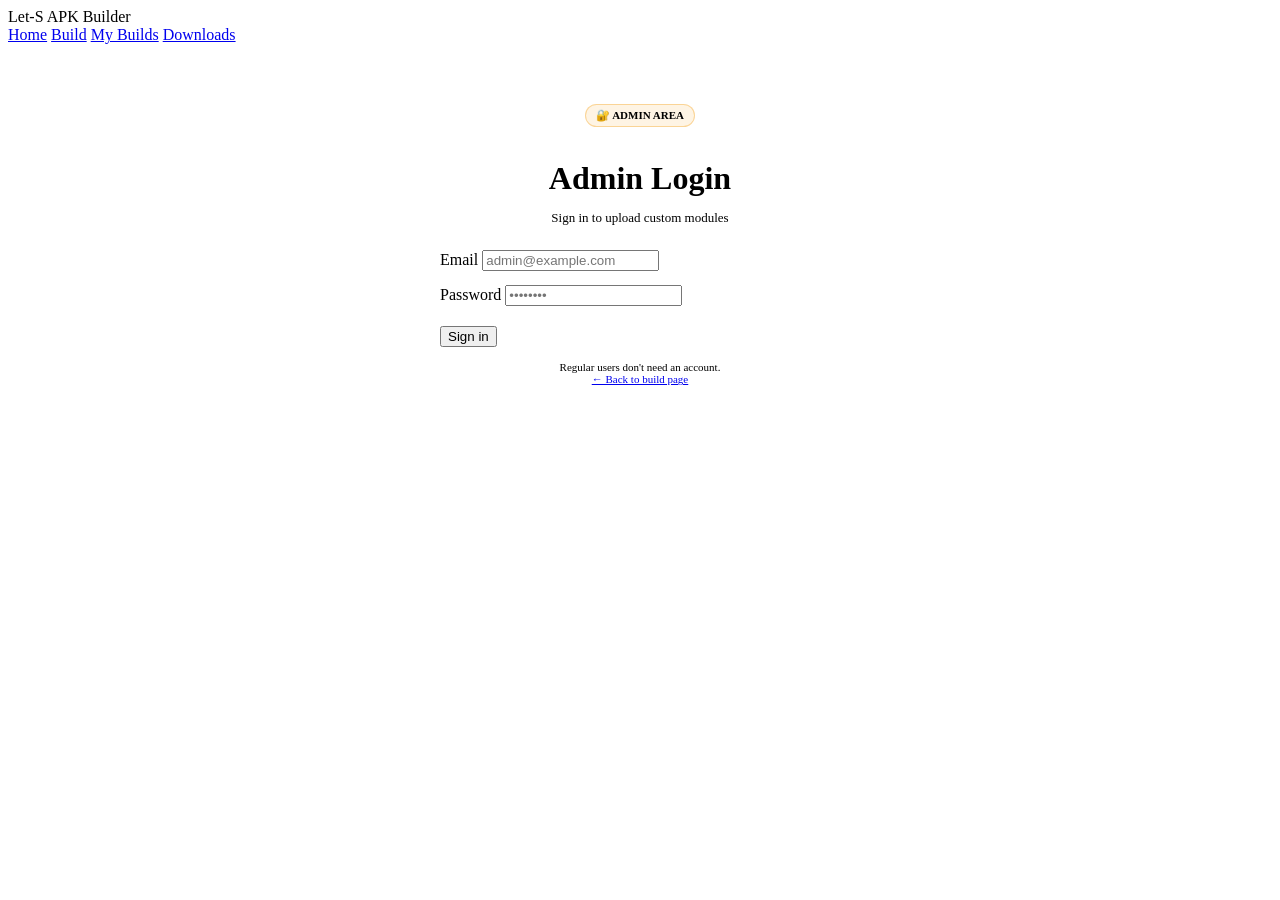
==== admin-login.html @ 3d19696b "Add files via upload" ====
<!DOCTYPE html>
<html lang="en">
<head>
<meta charset="UTF-8" />
<meta name="viewport" content="width=device-width, initial-scale=1" />
<meta http-equiv="Cache-Control" content="no-cache, no-store, must-revalidate" />
<title>Admin Login — Let-S APK Builder</title>
<link rel="stylesheet" href="assets/style.css?v=10" />
<style>
  .login-wrap {
    max-width: 400px;
    margin: 60px auto;
  }
  .login-wrap h1 {
    text-align: center;
    margin-bottom: 8px;
  }
  .login-wrap .sub {
    text-align: center;
    color: var(--muted);
    font-size: 13px;
    margin-bottom: 24px;
  }
  .admin-badge {
    display: inline-flex;
    align-items: center;
    gap: 6px;
    padding: 4px 10px;
    background: rgba(245, 165, 36, 0.12);
    border: 1px solid rgba(245, 165, 36, 0.4);
    border-radius: 999px;
    font-size: 11px;
    color: var(--warning);
    font-weight: 700;
    margin-bottom: 12px;
  }
</style>
</head>
<body>
<header class="nav">
  <div class="brand">Let-S <span>APK Builder</span></div>
  <nav>
    <a href="index.html">Home</a>
    <a href="build.html">Build</a>
    <a href="builds.html">My Builds</a>
    <a href="downloads.html">Downloads</a>
  </nav>
</header>

<main class="container">
  <div class="login-wrap">
    <div style="text-align:center;">
      <div class="admin-badge">🔐 ADMIN AREA</div>
    </div>
    <h1>Admin Login</h1>
    <p class="sub">Sign in to upload custom modules</p>

    <form id="loginForm" class="card">
      <div>
        <label for="email">Email</label>
        <input id="email" type="email" placeholder="admin@example.com" autocomplete="username" required />
      </div>
      <div style="margin-top:14px;">
        <label for="password">Password</label>
        <input id="password" type="password" placeholder="••••••••" autocomplete="current-password" required />
      </div>

      <div id="loginError"></div>

      <button type="submit" class="btn btn-block" style="margin-top:20px;" id="loginBtn">
        Sign in
      </button>

      <p style="text-align:center;margin-top:14px;font-size:11px;color:var(--muted);">
        Regular users don't need an account.<br>
        <a href="build.html">← Back to build page</a>
      </p>
    </form>
  </div>
</main>

<script src="assets/app.js?v=10"></script>
<script>
  const form = document.getElementById("loginForm");
  const errorEl = document.getElementById("loginError");
  const btn = document.getElementById("loginBtn");

  // If already logged in, redirect
  if (localStorage.getItem("admin_token")) {
    location.href = "build.html";
  }

  form.addEventListener("submit", async (e) => {
    e.preventDefault();
    errorEl.innerHTML = "";
    btn.disabled = true;
    btn.textContent = "Signing in…";

    try {
      const email = document.getElementById("email").value.trim();
      const password = document.getElementById("password").value;

      const res = await fetch(`${API_BASE}/api/admin/login`, {
        method: "POST",
        headers: { "Content-Type": "application/json" },
        body: JSON.stringify({ email, password }),
      });

      const data = await res.json().catch(() => ({}));
      if (!res.ok) throw new Error(data.error || `Login failed (${res.status})`);

      // Save token + user
      localStorage.setItem("admin_token", data.token);
      localStorage.setItem("admin_user", JSON.stringify(data.user));

      location.href = "build.html";
    } catch (err) {
      errorEl.innerHTML = `<div class="error-box">${err.message}</div>`;
      btn.disabled = false;
      btn.textContent = "Sign in";
    }
  });
</script>
</body>
</html>
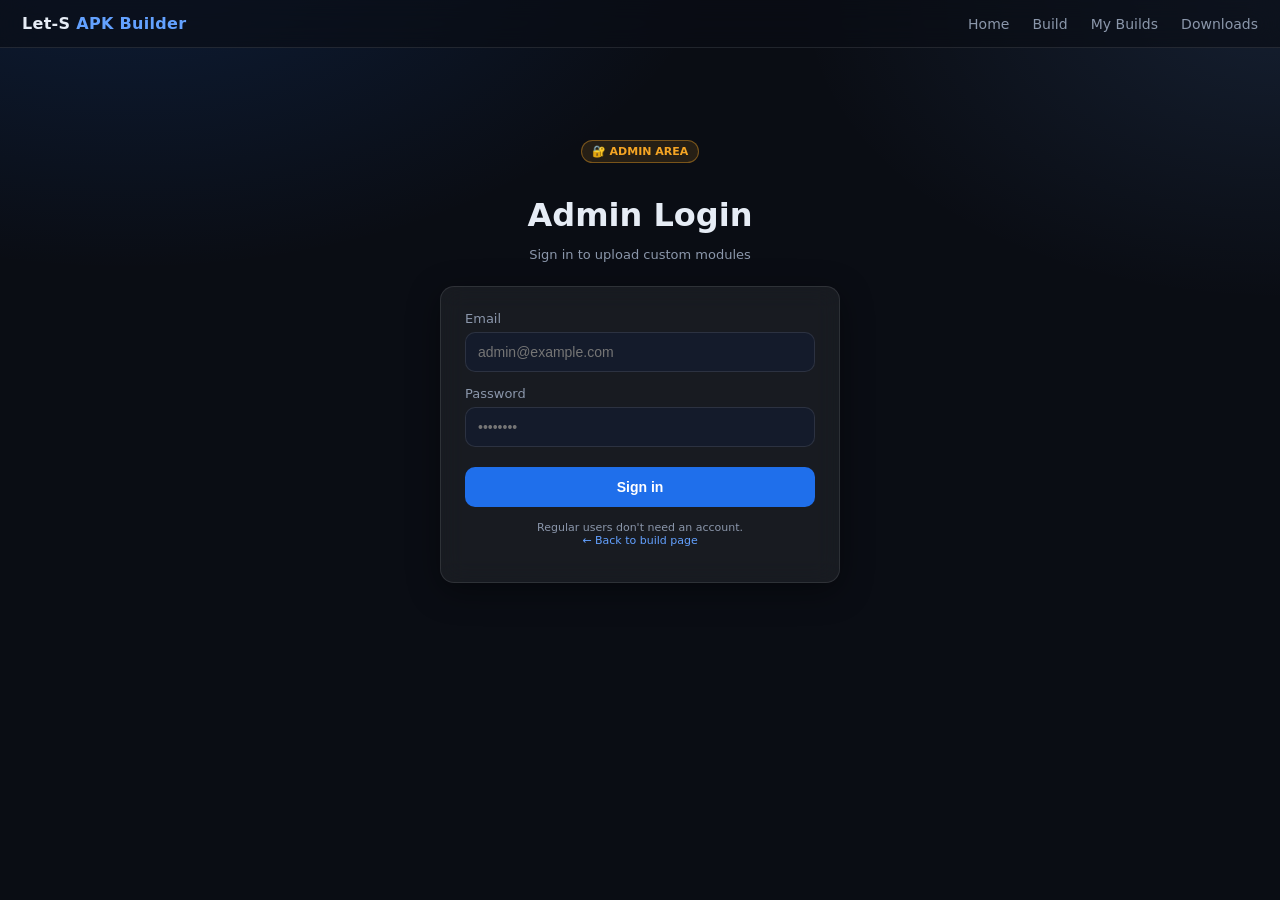
==== commit 8079392e: "Add files via upload" ====
--- a/admin-login.html
+++ b/admin-login.html
@@ -85,10 +85,18 @@
   const errorEl = document.getElementById("loginError");
   const btn = document.getElementById("loginBtn");
 
-  // If already logged in, redirect
-  if (localStorage.getItem("admin_token")) {
-    location.href = "build.html";
-  }
+  // If already logged in, redirect — but only if the saved token is still valid.
+  // (An expired token used to bounce the user straight back to build.html forever.)
+  (async () => {
+    const t = localStorage.getItem("admin_token");
+    if (!t) return;
+    try {
+      const r = await fetch(`${API_BASE}/api/admin/me`, { headers: { Authorization: `Bearer ${t}` } });
+      if (r.ok) { location.href = "build.html"; return; }
+    } catch (_) { /* offline: fall through and show the form */ }
+    localStorage.removeItem("admin_token");
+    localStorage.removeItem("admin_user");
+  })();
 
   form.addEventListener("submit", async (e) => {
     e.preventDefault();
@@ -115,7 +123,7 @@
 
       location.href = "build.html";
     } catch (err) {
-      errorEl.innerHTML = `<div class="error-box">${err.message}</div>`;
+      errorEl.innerHTML = `<div class="error-box">${escapeHtml(err.message)}</div>`;
       btn.disabled = false;
       btn.textContent = "Sign in";
     }
--- a/assets/style.css
+++ b/assets/style.css
@@ -0,0 +1,182 @@
+/* Let-S APK Builder — dark glassmorphism theme */
+:root {
+  --bg-0: #0a0d14;
+  --bg-1: #0f1420;
+  --bg-2: #141b2b;
+  --glass: rgba(255, 255, 255, 0.06);
+  --glass-strong: rgba(255, 255, 255, 0.1);
+  --border: rgba(255, 255, 255, 0.1);
+  --text: #e6ecf5;
+  --muted: #8b97ab;
+  --accent: #1f6feb;
+  --accent-2: #63a1ff;
+  --success: #3ecf8e;
+  --danger: #ff5c7a;
+  --warning: #f5a524;
+  --radius: 14px;
+  --shadow: 0 8px 32px rgba(0, 0, 0, 0.4);
+  font-family: 'Inter', system-ui, -apple-system, Segoe UI, Roboto, sans-serif;
+}
+* { box-sizing: border-box; }
+html, body { margin: 0; padding: 0; background: var(--bg-0); color: var(--text); min-height: 100vh; }
+body {
+  background:
+    radial-gradient(1000px 600px at 10% -10%, rgba(31,111,235,0.18), transparent 60%),
+    radial-gradient(800px 500px at 100% 0%, rgba(99,161,255,0.12), transparent 60%),
+    var(--bg-0);
+}
+a { color: var(--accent-2); text-decoration: none; }
+a:hover { text-decoration: underline; }
+
+.container { max-width: 900px; margin: 0 auto; padding: 32px 20px 80px; }
+.container-wide { max-width: 1100px; }
+
+header.nav {
+  position: sticky; top: 0; z-index: 10;
+  display: flex; align-items: center; justify-content: space-between;
+  padding: 14px 22px;
+  backdrop-filter: blur(14px);
+  background: rgba(10, 13, 20, 0.65);
+  border-bottom: 1px solid var(--border);
+}
+header.nav .brand { font-weight: 700; letter-spacing: .3px; }
+header.nav .brand span { color: var(--accent-2); }
+header.nav nav a { margin-left: 18px; color: var(--muted); font-size: 14px; }
+header.nav nav a.active, header.nav nav a:hover { color: var(--text); }
+
+.hero { text-align: center; padding: 60px 20px 20px; }
+.hero h1 { font-size: clamp(28px, 5vw, 48px); margin: 0 0 12px; }
+.hero h1 .grad {
+  background: linear-gradient(90deg, #63a1ff, #3ecf8e);
+  -webkit-background-clip: text; background-clip: text; color: transparent;
+}
+.hero p { color: var(--muted); max-width: 620px; margin: 0 auto 28px; line-height: 1.6; }
+
+.card {
+  background: var(--glass);
+  border: 1px solid var(--border);
+  border-radius: var(--radius);
+  padding: 24px;
+  box-shadow: var(--shadow);
+  backdrop-filter: blur(12px);
+}
+.card + .card { margin-top: 18px; }
+
+label { display: block; font-size: 13px; color: var(--muted); margin-bottom: 6px; font-weight: 500; }
+input[type="text"], input[type="url"], input[type="number"], input[type="email"], input[type="password"], select, textarea {
+  width: 100%; padding: 11px 12px;
+  background: var(--bg-2); color: var(--text);
+  border: 1px solid var(--border); border-radius: 10px;
+  font-size: 14px; outline: none; transition: border-color .15s, box-shadow .15s;
+}
+input:focus, select:focus, textarea:focus { border-color: var(--accent); box-shadow: 0 0 0 3px rgba(31,111,235,0.2); }
+input[type="color"] {
+  width: 60px; height: 40px; padding: 0; border: 1px solid var(--border);
+  border-radius: 10px; background: var(--bg-2); cursor: pointer;
+}
+input[type="file"] { padding: 10px; background: var(--bg-2); border-radius: 10px; border: 1px dashed var(--border); width: 100%; color: var(--muted); }
+input[type="radio"], input[type="checkbox"] { accent-color: var(--accent); }
+
+.grid-2 { display: grid; grid-template-columns: 1fr 1fr; gap: 16px; }
+@media (max-width: 640px) { .grid-2 { grid-template-columns: 1fr; } }
+
+.btn {
+  display: inline-flex; align-items: center; justify-content: center; gap: 8px;
+  padding: 12px 20px; border: none; border-radius: 10px;
+  background: var(--accent); color: #fff; font-weight: 600; font-size: 14px;
+  cursor: pointer; transition: transform .12s, background .15s, opacity .15s;
+}
+.btn:hover { background: var(--accent-2); }
+.btn:active { transform: translateY(1px); }
+.btn.secondary { background: var(--glass-strong); color: var(--text); border: 1px solid var(--border); }
+.btn.ghost { background: transparent; color: var(--muted); border: 1px solid var(--border); }
+.btn:disabled { opacity: .5; cursor: not-allowed; }
+.btn-block { width: 100%; }
+
+.icon-preview {
+  width: 96px; height: 96px; border-radius: 20px;
+  background: var(--bg-2); border: 1px solid var(--border);
+  display: none; object-fit: cover; margin-top: 8px;
+}
+
+.status-bar { display: flex; align-items: center; gap: 10px; margin: 8px 0 16px; }
+.pill {
+  display: inline-flex; align-items: center; gap: 6px;
+  padding: 5px 11px; border-radius: 999px; font-size: 12px; font-weight: 600;
+  background: var(--glass-strong); border: 1px solid var(--border);
+}
+.pill.queued { color: var(--muted); }
+.pill.building, .pill.signing, .pill.uploading { color: var(--warning); }
+.pill.completed { color: var(--success); border-color: rgba(62,207,142,0.4); }
+.pill.failed { color: var(--danger); border-color: rgba(255,92,122,0.4); }
+
+.spinner {
+  width: 14px; height: 14px; border: 2px solid rgba(255,255,255,0.3);
+  border-top-color: #fff; border-radius: 50%;
+  animation: spin .8s linear infinite;
+}
+@keyframes spin { to { transform: rotate(360deg); } }
+
+.progress {
+  height: 8px; background: var(--bg-2); border-radius: 999px; overflow: hidden;
+  border: 1px solid var(--border); margin: 12px 0;
+}
+.progress > div {
+  height: 100%; background: linear-gradient(90deg, var(--accent), var(--accent-2));
+  width: 0%; transition: width .4s ease;
+}
+
+.log-box {
+  background: #05080f; border: 1px solid var(--border); border-radius: 10px;
+  padding: 12px; font-family: ui-monospace, Menlo, monospace; font-size: 12px;
+  max-height: 260px; overflow-y: auto; white-space: pre-wrap; color: #a9b7cc;
+}
+
+.build-item {
+  display: flex; align-items: center; justify-content: space-between;
+  padding: 14px 16px; border-bottom: 1px solid var(--border);
+}
+.build-item:last-child { border-bottom: none; }
+.build-item .meta { display: flex; flex-direction: column; gap: 4px; }
+.build-item .name { font-weight: 600; }
+.build-item .sub { color: var(--muted); font-size: 12px; }
+
+.error-box {
+  background: rgba(255,92,122,0.08); border: 1px solid rgba(255,92,122,0.35);
+  color: #ffb3c1; padding: 10px 14px; border-radius: 10px; font-size: 13px; margin: 12px 0;
+}
+.success-box {
+  background: rgba(62,207,142,0.08); border: 1px solid rgba(62,207,142,0.35);
+  color: #a5f0cf; padding: 10px 14px; border-radius: 10px; font-size: 13px; margin: 12px 0;
+}
+
+.features { display: grid; grid-template-columns: repeat(3, 1fr); gap: 16px; margin-top: 32px; }
+@media (max-width: 720px) { .features { grid-template-columns: 1fr; } }
+.feature { padding: 20px; }
+.feature h3 { margin: 0 0 6px; font-size: 15px; }
+.feature p { margin: 0; color: var(--muted); font-size: 13px; line-height: 1.55; }
+
+footer { text-align: center; padding: 30px 20px; color: var(--muted); font-size: 12px; }
+
+/* Step 13 platform UI */
+.page-head{display:flex;align-items:center;justify-content:space-between;gap:16px;margin:32px 0 18px}
+.page-head h1{margin:0 0 5px}.page-head p{margin:0;color:var(--muted)}
+.hero .eyebrow{display:inline-flex;padding:6px 10px;border:1px solid var(--border);border-radius:999px;color:var(--accent-2);background:var(--glass);font-size:12px;margin-bottom:14px}
+.hero-actions{display:flex;justify-content:center;gap:10px;flex-wrap:wrap}
+.platform-status{display:inline-flex;align-items:center;gap:8px;margin-top:18px;padding:7px 12px;border:1px solid var(--border);border-radius:999px;background:var(--glass);font-size:12px;color:var(--muted)}
+.online-dot,.offline-dot{width:8px;height:8px;border-radius:50%;display:inline-block}.online-dot{background:var(--success);box-shadow:0 0 10px rgba(62,207,142,.7)}.offline-dot{background:var(--danger)}
+.feature-icon{font-size:24px;margin-bottom:10px}.quick{margin-top:28px;display:flex;align-items:center;justify-content:space-between;gap:20px}.quick h2{margin:0 0 5px}.quick p{margin:0;color:var(--muted)}
+.toolbar{display:flex;gap:10px;justify-content:flex-end;margin:0 0 12px}.toolbar select{width:auto;min-width:110px}
+.empty-state{padding:42px 20px;text-align:center;color:var(--muted)}
+.build-row,.download-row{display:flex;justify-content:space-between;align-items:center;gap:18px;padding:17px 18px;border-bottom:1px solid var(--border)}.build-row:last-child,.download-row:last-child{border-bottom:0}
+.build-main{min-width:0;flex:1}.build-title{font-weight:700;color:var(--text)}.build-sub,.build-id,.build-duration{font-size:12px;color:var(--muted);margin-top:5px}.build-id{font-family:ui-monospace,monospace;word-break:break-all;font-size:10px}
+.build-side,.download-actions{display:flex;align-items:center;gap:8px;flex-wrap:wrap;justify-content:flex-end}
+.type-badge{display:inline-flex;align-items:center;padding:2px 7px;border-radius:999px;font-size:10px;background:rgba(99,161,255,.12);border:1px solid rgba(99,161,255,.25);color:var(--accent-2);vertical-align:middle}
+.btn.small{padding:8px 11px;font-size:12px}.success-btn{background:var(--success)}.success-btn:hover{background:#2fb578}
+.status-card{margin-bottom:18px}.status-top{display:flex;justify-content:space-between;align-items:center}.timer{font-family:ui-monospace,monospace;color:var(--muted)}
+.current-step{padding:10px 12px;border:1px solid var(--border);background:var(--bg-2);border-radius:10px;font-size:13px;margin-top:10px}
+.step-list{display:grid;grid-template-columns:repeat(6,1fr);gap:7px;margin-top:14px}.step{padding:10px 5px;text-align:center;border:1px solid var(--border);border-radius:10px;color:var(--muted);font-size:11px}.step span{display:block;width:24px;height:24px;line-height:24px;margin:0 auto 5px;border-radius:50%;background:var(--bg-2)}.step.active{border-color:var(--accent);color:var(--text)}.step.active span{background:var(--accent);color:#fff}.step.done{border-color:rgba(62,207,142,.35);color:var(--success)}.step.done span{background:var(--success);color:#07130d}.step.failed{border-color:rgba(255,92,122,.35);color:var(--danger)}.step.failed span{background:var(--danger);color:#fff}
+.artifact-card{display:flex;align-items:center;gap:12px;padding:13px;border:1px solid rgba(62,207,142,.25);background:rgba(62,207,142,.05);border-radius:12px}.artifact-icon{font-size:26px}.artifact-info{flex:1;min-width:0;display:flex;flex-direction:column;gap:4px}.artifact-info strong{word-break:break-all}.artifact-info span{font-size:11px;color:var(--muted)}.hash{font-family:ui-monospace,monospace;word-break:break-all}.direct-link{font-size:11px;color:var(--muted)}
+.history-row{display:flex;gap:12px;padding:11px 2px;border-bottom:1px solid var(--border)}.history-row:last-child{border-bottom:0}.history-dot{width:8px;height:8px;border-radius:50%;background:var(--accent);margin-top:5px;flex:0 0 auto}.history-row b{display:block;font-size:13px}.history-row small{display:block;color:var(--muted);font-size:11px;margin-top:3px}
+.info-box{background:rgba(99,161,255,.07);border:1px solid rgba(99,161,255,.2);color:var(--accent-2);padding:10px 14px;border-radius:10px;font-size:12px;margin:12px 0}
+@media(max-width:720px){.page-head,.quick{align-items:stretch;flex-direction:column}.build-row,.download-row{align-items:flex-start;flex-direction:column}.build-side,.download-actions{justify-content:flex-start}.step-list{grid-template-columns:repeat(2,1fr)}.artifact-card{align-items:flex-start;flex-wrap:wrap}.toolbar{justify-content:flex-start}}
